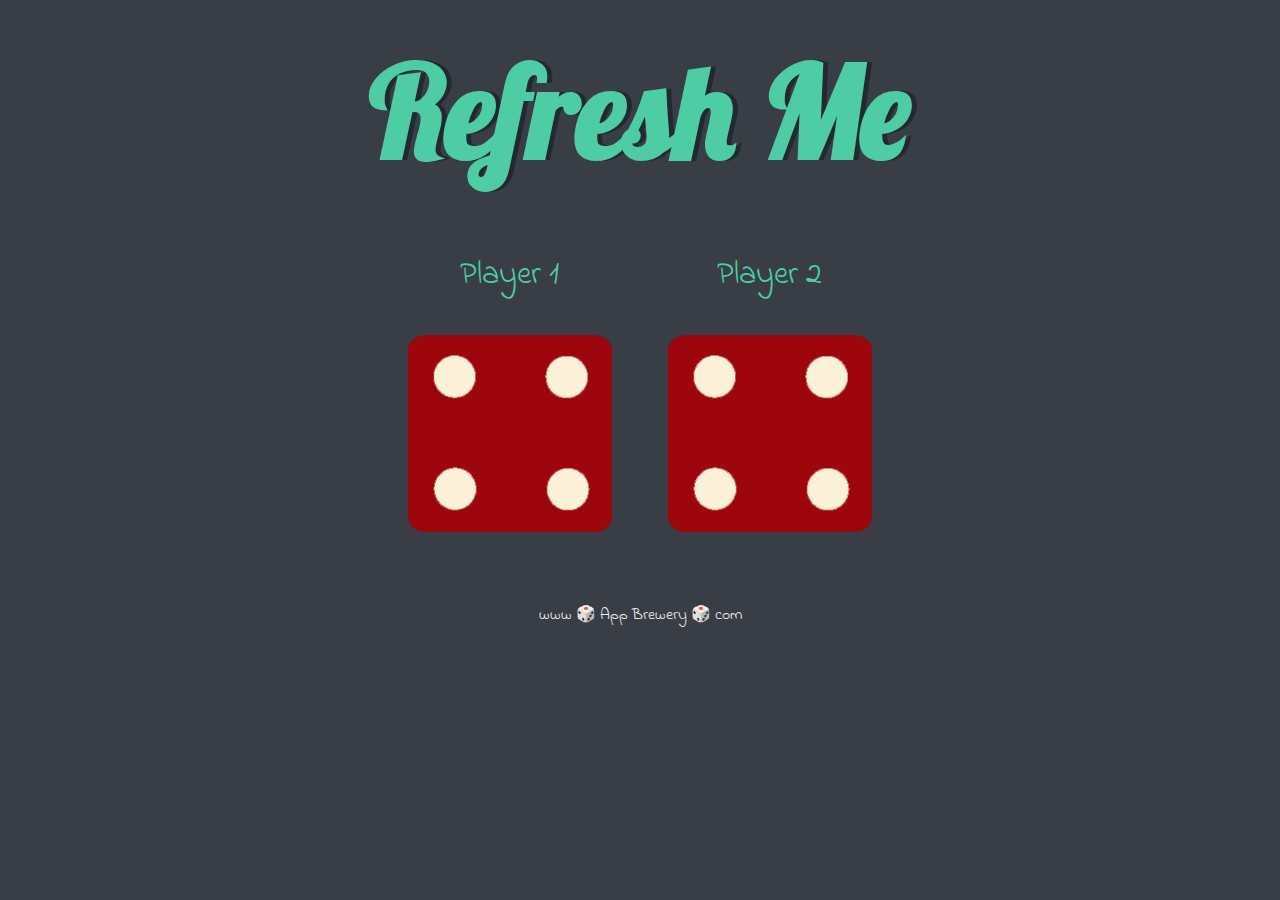
==== index.html @ c2032273 "Rename challenge.html to index.html" ====
<!DOCTYPE html>
<html lang="en">
<head>
    <meta charset="UTF-8">
    <meta http-equiv="X-UA-Compatible" content="IE=edge">
    <meta name="viewport" content="width=device-width, initial-scale=1.0">
    <title>javascript</title>
    <link rel="stylesheet" href="csss.css">
    <link rel="preconnect" href="https://fonts.googleapis.com">
<link rel="preconnect" href="https://fonts.gstatic.com" crossorigin>
<link href="https://fonts.googleapis.com/css2?family=Baloo+Bhai+2&family=Kanit:wght@500&family=Lobster&family=Montserrat:wght@900&family=Pacifico&family=Righteous&family=Roboto+Slab&display=swap" rel="stylesheet">
<link rel="preconnect" href="https://fonts.googleapis.com">
<link rel="preconnect" href="https://fonts.gstatic.com" crossorigin>
<link href="https://fonts.googleapis.com/css2?family=Baloo+Bhai+2&family=Indie+Flower&family=Kanit:wght@500&family=Lobster&family=Montserrat:wght@900&family=Pacifico&family=Righteous&family=Roboto+Slab&display=swap" rel="stylesheet">
</head>
<body>

    <div class="container">
      <h1>Refresh Me</h1>

      <div class="dice">
        <p>Player 1</p>
        <img class="img1" src="dice6.png">
      </div>

      <div class="dice">
        <p>Player 2</p>
        <img class="img2" src="dice6.png">
      </div>

    </div>
  <footer>
    www 🎲 App Brewery 🎲 com
  </footer>
  <script src="index.js"></script>
</body>
</html>
---- csss.css ----
.container {
    width: 70%;
    margin: auto;
    text-align: center;
  }
  
  .dice {
    text-align: center;
    display: inline-block;
  
  }
  
  body {
    background-color: #393E46;
  }
  
  h1 {
    margin: 30px;
    font-family: 'Lobster', cursive;
    text-shadow: 5px 0 #232931;
    font-size: 8rem;
    color: #4ECCA3;
  }
  
  p {
    font-size: 2rem;
    color: #4ECCA3;
    font-family: 'Indie Flower', cursive;
  }
  
  img {
    width: 80%;
  }
  
  footer {
    margin-top: 5%;
    color: #EEEEEE;
    text-align: center;
    font-family: 'Indie Flower', cursive;
  
  }
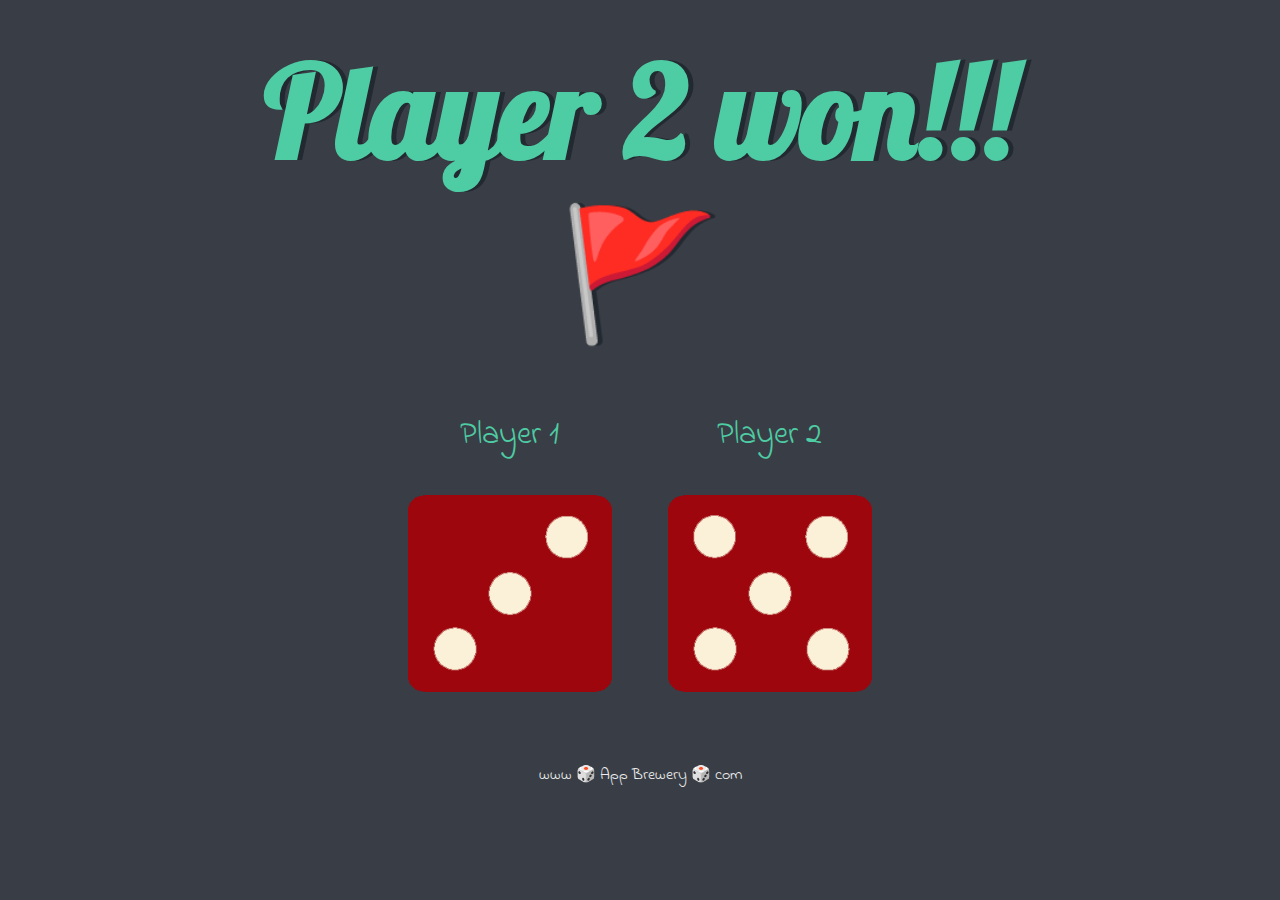
==== commit dfd5e530: "Update index.html" ====
--- a/index.html
+++ b/index.html
@@ -5,7 +5,7 @@
     <meta http-equiv="X-UA-Compatible" content="IE=edge">
     <meta name="viewport" content="width=device-width, initial-scale=1.0">
     <title>javascript</title>
-    <link rel="stylesheet" href="csss.css">
+    <link rel="stylesheet" href="style.css">
     <link rel="preconnect" href="https://fonts.googleapis.com">
 <link rel="preconnect" href="https://fonts.gstatic.com" crossorigin>
 <link href="https://fonts.googleapis.com/css2?family=Baloo+Bhai+2&family=Kanit:wght@500&family=Lobster&family=Montserrat:wght@900&family=Pacifico&family=Righteous&family=Roboto+Slab&display=swap" rel="stylesheet">
--- a/style.css
+++ b/style.css
@@ -0,0 +1,42 @@
+.container {
+    width: 70%;
+    margin: auto;
+    text-align: center;
+  }
+  
+  .dice {
+    text-align: center;
+    display: inline-block;
+  
+  }
+  
+  body {
+    background-color: #393E46;
+  }
+  
+  h1 {
+    margin: 30px;
+    font-family: 'Lobster', cursive;
+    text-shadow: 5px 0 #232931;
+    font-size: 8rem;
+    color: #4ECCA3;
+  }
+  
+  p {
+    font-size: 2rem;
+    color: #4ECCA3;
+    font-family: 'Indie Flower', cursive;
+  }
+  
+  img {
+    width: 80%;
+  }
+  
+  footer {
+    margin-top: 5%;
+    color: #EEEEEE;
+    text-align: center;
+    font-family: 'Indie Flower', cursive;
+  
+  }
+  
